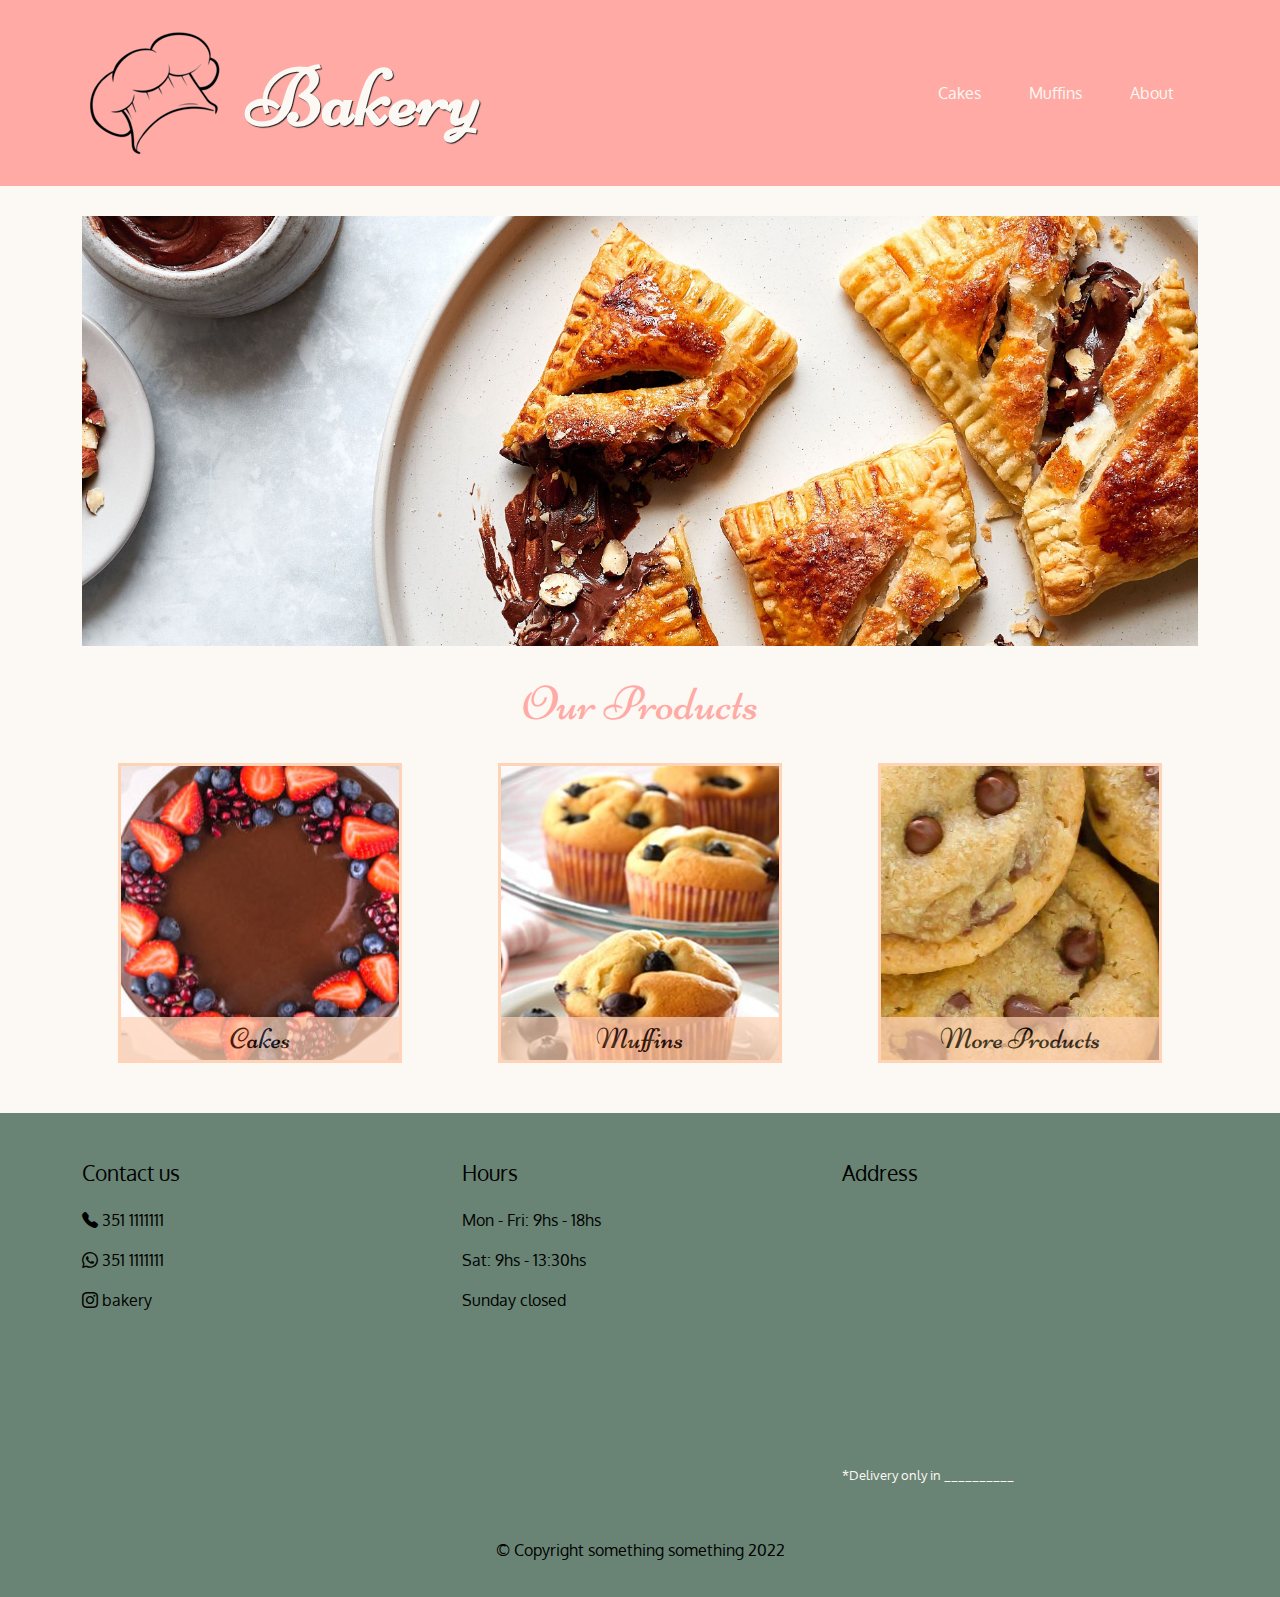
==== index.html @ cbf2c80a "Upload files" ====
<!doctype html>
<html lang="en">
  <head>
    <meta charset="utf-8">
    <meta name="viewport" content="width=device-width, initial-scale=1">
    <title>Bakery</title>
    <link rel="stylesheet" href="css/bootstrap.min.css">
    <link rel="stylesheet" href="css/styles.css">
    <link rel="preconnect" href="https://fonts.googleapis.com">
    <link rel="preconnect" href="https://fonts.gstatic.com" crossorigin>
    <link href="https://fonts.googleapis.com/css2?family=Oxygen:wght@300;400;700&display=swap" rel="stylesheet">
    <link href="https://fonts.googleapis.com/css2?family=Niconne&display=swap" rel="stylesheet">
    <link rel="stylesheet" href="https://cdn.jsdelivr.net/npm/bootstrap-icons@1.7.2/font/bootstrap-icons.css">    
</style>
  </head>
<body>
    <header>
        <nav id="header-nav" class="navbar navbar-default navbar-light">
            <div class="container">
                <div class="navbar-header">

                    <a href="index.html" class="float-start d-none d-md-block">
                        <div id="logo-img" alt="Logo image"></div>
                    </a>

                    <div class="navbar-brand">
                        <a href="index.html"><h1>Bakery</h1></a>
                    </div>

                </div> <!--End .navbar-header-->

<!-- NAVBAR TOGGLE ITEMS-->
                <button class="navbar-toggler d-md-none" type="button" data-bs-toggle="collapse" data-bs-target="#navbarSupportedContent" aria-controls="navbarSupportedContent" aria-expanded="false" aria-label="Toggle navigation">
                    <span class="navbar-toggler-icon"></span>
                </button>
                <div class="collapse navbar-collapse d-md-none" id="navbarSupportedContent">
                    <ul id="nav-list" class="navbar-nav float-none">
                        <li class="nav-item">
                            <a class="nav-link active" href="index.html">Home</a></li>
                        <li class="nav-item">
                            <a class="nav-link" href="cake-menu.html">Cakes</a></li>
                        <li class="nav-item">
                            <a class="nav-link" href="">Muffins</a></li>
                        <li class="nav-item">
                            <a class="nav-link" href="">About</a></li>
                    </ul><!--End #nav-list-->
                </div> <!--End navbar items md- -->

<!--NAVBAR ITEMS-->
                <div class="d-none d-md-block">
                    <ul id="nav-list" class="navbar-nav float-end list-group list-group-horizontal">
                        <li class="nav-item list-group-item">
                            <a class="nav-link" href="cake-menu.html">
                                <div>Cakes</div></a></li>
                        <li class="nav-item list-group-item">
                            <a class="nav-link" href="">
                                <div>Muffins</div></a></li>
                        <li class="nav-item list-group-item">
                            <a class="nav-link" href="">
                                <div>About</div></a></li>        
                    </ul> <!--End #nav-list-->
                </div> <!--End navbar items md+ -->

            </div> <!--End .container-->
        </nav> <!--End #header-nav-->
    </header>

    

    <div id="main-content" class="container">

            <!--JUMBOTRON-->
        <div class="jumbotron">
            <img src="images/jumbotron.jpg" alt="Picture of restaurant" class="img-fluid">
        </div>
        
        <h2>Our Products</h2>

        <!--TILES-->
        <div id="home-tiles" class="row">

            <div class="col-md-4 col-xs-12">
                <a href="cake-menu.html">
                    <div id="cake-tile"><span>Cakes</span></div>
                </a></div>

            <div class="col-md-4 col-xs-12">
                <a href="muffin-menu.html">
                    <div id="muffin-tile"><span>Muffins</span></div>
                </a></div>

            <div class="col-md-4 col-xs-12">
                <a href="more-products-menu.html">
                    <div id="more-products-tile"><span>More Products</span></div>
                </a></div>

        </div> <!--End #home-tiles-->
    </div><!--End #main-content-->

    <!--FOOTER-->
    <footer class="panel-footer">
        <div class="container">
            <div class="row">

                <section id="contact" class="col-sm-4">
                    <span>Contact us</span><br>
                    <a id="phone" href="tel:351 1111111">
                        <i class="bi-telephone-fill"></i><span> 351 1111111</span> </a> <br>
                    <i class="bi-whatsapp"></i> 351 1111111<br>
                    <i class="bi-instagram"></i> bakery
                    <hr class="d-block d-sm-none">
                </section> <!--End #contact-->

                <section id="hours" class="col-sm-4">
                    <span>Hours</span><br>
                    Mon - Fri: 9hs - 18hs<br>
                    Sat: 9hs - 13:30hs<br>
                    Sunday closed
                    <hr class="d-block d-sm-none">
                </section><!--End #hours-->

                <section id="address" class="col-sm-4">
                    <span>Address</span><br>
                    <a href="https://goo.gl/maps/Xf9P3nzcK1SXsa2G6" target="_blank">
                            <iframe src="https://www.google.com/maps/embed?pb=!1m18!1m12!1m3!1d13636.549228930187!2d-64.28550928831102!3d-31.299949891001837!2m3!1f0!2f0!3f0!3m2!1i1024!2i768!4f13.1!3m3!1m2!1s0x94329cf75ca7fb19%3A0x942d968762389d9a!2sVilla%20Allende%20Shopping%20-%20VAS!5e0!3m2!1ses!2sar!4v1642970836503!5m2!1ses!2sar"
                            width="100%" height="250" style="border:0;" allowfullscreen="" loading="lazy"></iframe></a>
                    <p>*Delivery only in __________</p>
                </section><!--End #address-->

            </div> <!--End .row-->
            <div class="text-center">&copy; Copyright something something 2022</div>
        </div> <!--End .container-->
    </footer>
        

  <!--JS try-->
  <script src="js/jquery-3.6.0.min.js"></script>
  <script src="js/bootstrap.min.js"></script>
  <script src="js/script.js"></script>
</body>
</html>
---- css/styles.css ----
/*https://colorhunt.co/palette/ffaaa5fcf8f3ffd3b6698474 COLOR PALETTE*/

body {
    font-size: 16px;
    color: #000;
    background-color: #FCF8F3;
    font-family: 'Oxygen', sans-serif;
}

/*HEADER*/
#header-nav{
    background-color: #FFAAA5;
}

#logo-img{
    background: url('../images/logo-xlg.png') no-repeat;
    width: 150px;
    height: 150px;
    margin: 10px 15px 10px 0;
}

.navbar-brand{
  padding-top: 20px;
}

.navbar-brand h1 { /*BAKERY NAME*/
  font-family: 'Niconne', cursive;
  color: #FCF8F3;
  font-size: 4em;
  font-weight: bold;
  text-shadow: 1px 1px 1px #222;
  margin-top: 10%;
  margin-bottom: 10%;
}
.navbar-brand a:hover, .navbar-brand a:link, .navbar-brand li:active, .navbar-brand a:visited {
  text-decoration: none;
}

#nav-list a { /*NAVBAR ITEMS*/
  color: #FCF8F3;
  text-align: center;
  padding-left: 8px;
  padding-right: 8px;
  padding-top: 20px;
  padding-bottom: 20px;
}
#nav-list a:hover, #nav-list .active {
  background: #FFD3B6;
  padding-left: 8px;
  padding-right: 8px;
  padding-top: 20px;
  padding-bottom: 20px;
}  
#nav-list li{
  background: transparent;
  border: none;
}

header{
  margin-bottom: 30px;
}/* End HEADER*/

/*JUMBOTRON*/
.container .jumbotron{
  margin-bottom: 30px;
}

/*TILES*/
#main-content > h2{ /*our products*/
  font-family: 'Niconne', cursive;
  color: #FFAAA5;
  text-align: center;
  font-size: 3em;
  margin-bottom: 30px;
}

#cake-tile, #muffin-tile, #more-products-tile{
  height: 300px;
  width: 80%;
  margin-bottom: 15px;
  margin-left: auto;
  margin-right: auto;
  position: relative;
  border: 3px solid #FFD3B6;
  overflow: hidden;
}
#cake-tile:hover, #muffin-tile:hover, #more-products-tile:hover{
  box-shadow: 0 1px 5px 1px #698474;
}

#cake-tile{
  background: url('../images/cake-tile.jpg') no-repeat;
  background-position: center;
}
#muffin-tile{
  background: url('../images/muffin-tile.jpg') no-repeat;
  background-position: center;
}
#more-products-tile{
  background: url('../images/more-products-tile.png') no-repeat;
  background-position: center;
}

#cake-tile span, #muffin-tile span, #more-products-tile span{
  position: absolute;
  bottom: 0;
  right: 0;
  width: 100%;
  text-align: center;
  font-size: 1.8em;
  font-family: 'Niconne', cursive;
  background-color: #FFD3B6;
  color: #000;
  opacity: .7;
} /* End TILES*/

/*FOOTER*/
.panel-footer{
  margin-top: 35px;
  padding-top: 35px;
  padding-bottom: 35px;
  background-color: #698474;
}
.panel-footer div.row{
  margin-bottom: 35px;
}
#hours, #address, #contact{
  line-height: 2.5;
}

#hours > span, #address > span, #contact > span { /*TITLES*/
  font-size: 1.3em;
}

#address p{ /* delivery in__*/
  color: #FCF8F3;
  font-size: .8em; 
  line-height: 1.8;
}
#contact #phone{
  color: #000;
  text-decoration: none;
} /*End FOOTER*/

/*CAKE-MENU PAGE*/
#cake-title{ /*MAIN TITLE*/
  color: #FFAAA5;
  font-family: 'Niconne', cursive;
  text-align: center;
  font-size: 3em;
  margin-top: 35px;
  margin-bottom: 50px;
}
.cake-item h2{ /*CAKES TITLE*/
  font-family: 'Niconne', cursive;
  font-size: 2em;
  margin-bottom: 10px;
}
.cake-item p{ /*CAKE DESCRIPTION*/
  font-style: italic;
}

.cake-img{
  text-align: center;
  margin-bottom: 15%;
}
.cake-item{
  margin-bottom: 15%;
} /*End CAKE-MENU PAGE*/

/*MEDIA QUERIES
https://getbootstrap.com/docs/5.0/layout/breakpoints/ */

/*Large and Medium Devices*/
@media (min-width: 768px) and (max-width: 1199px) {

  /* Header */
  #logo-img {
    background: url('../images/logo-lg.png') no-repeat;
    width: 100px;
    height: 100px;
    margin: 5px 5px 5px 0;
  }
  .navbar-brand h1{ /*Bakery name*/
    margin-top: 5px;
    font-size: 6vw;
  }
}

/*Small Devices*/
@media (min-width: 576px) and (max-width: 767px) {

  /* Header */
  .navbar-brand {
    padding-top: 10px;
    height: 80px;
  }
  .navbar-brand h1 { /*Bakery name*/
    font-size: 6vw;
  }

  /*Cake-menu page*/
  #cake-list .cake-item{
    margin-bottom: 0;
  }
}

/*Extra Small Devices*/
@media (max-width:575px){
  /*HEADER*/
  .navbar-brand h1{
    padding-top: 5px;
    font-size: 8vw;
  }

  /*Cake-menu page*/
  #cake-list .cake-item{
    margin-bottom: 0;
  }

  /*FOOTER*/
  .panel-footer section{
    margin-bottom: 30px;
    text-align: center;
  }

  .panel-footer section hr{
    width: 70%;
    margin: 30px auto 0 auto;
  }
}
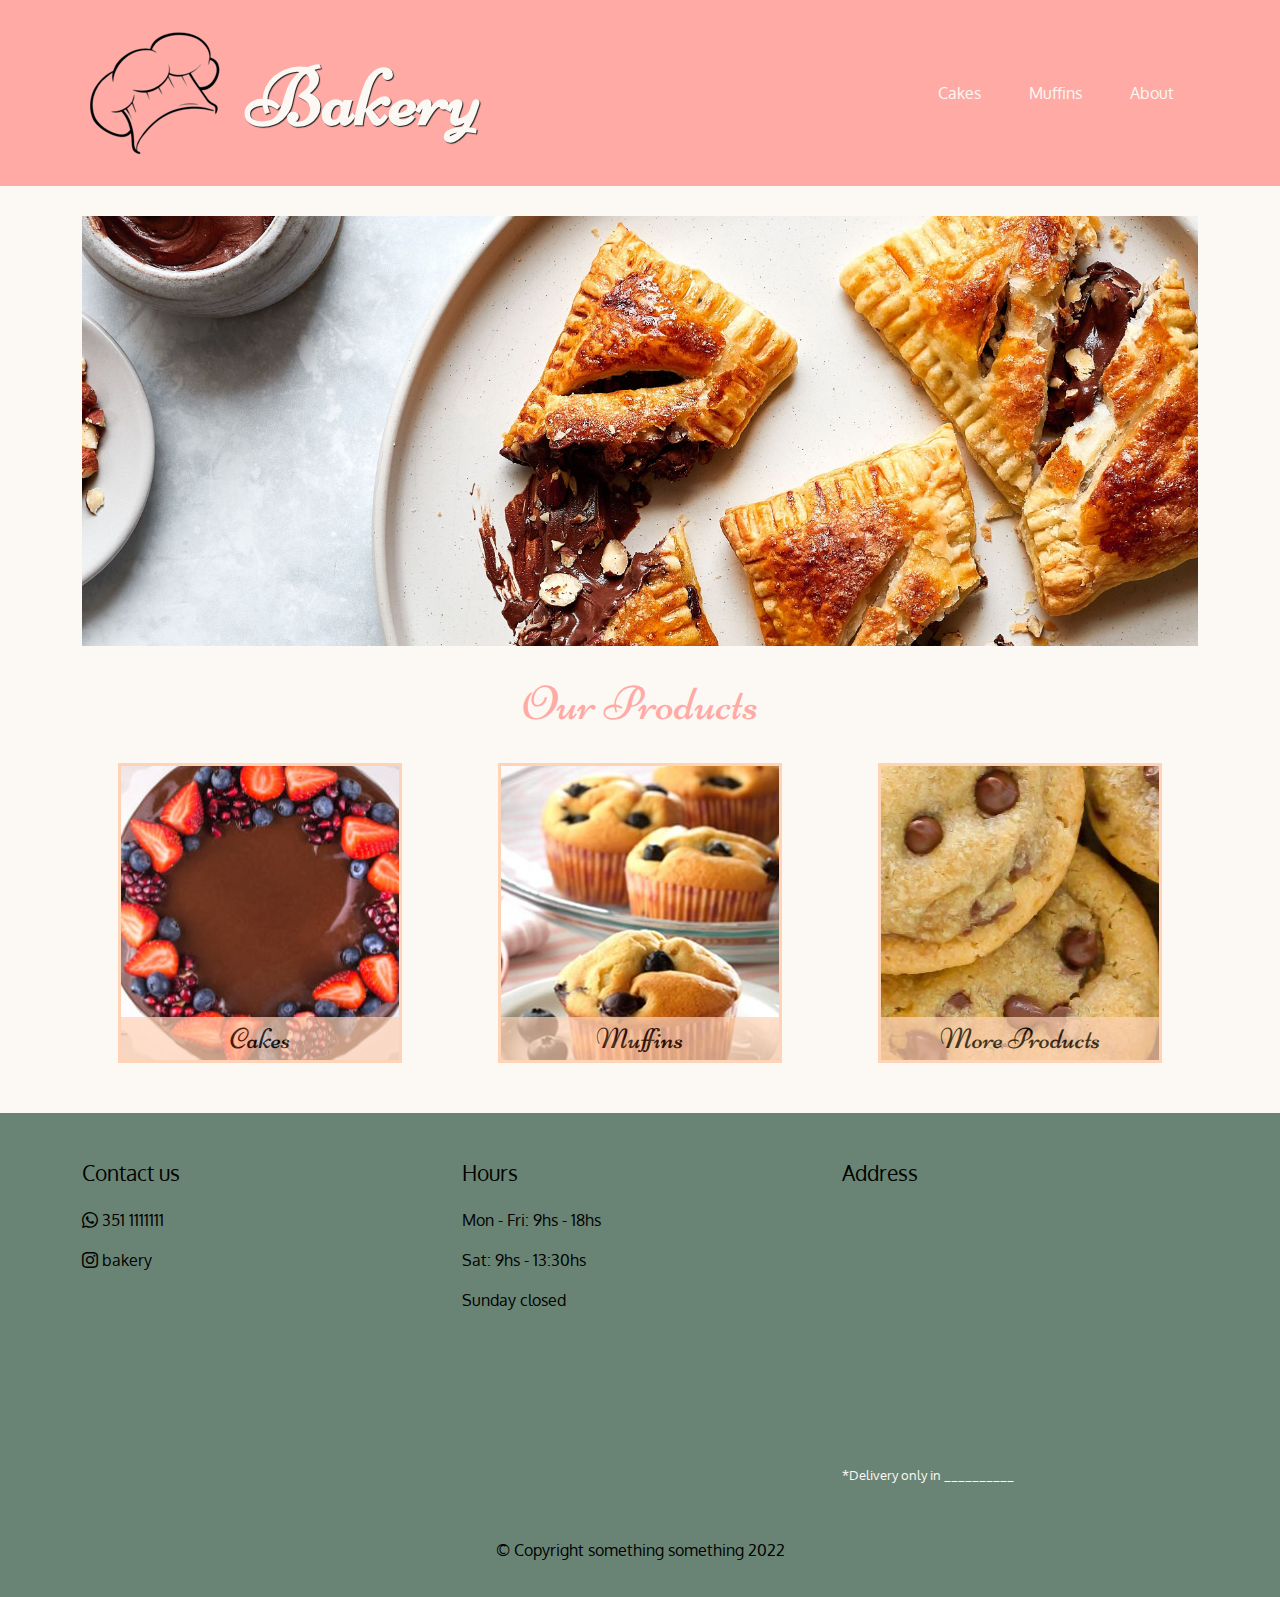
==== commit 533c30fd: "Update index.html" ====
--- a/index.html
+++ b/index.html
@@ -105,8 +105,7 @@
                 <section id="contact" class="col-sm-4">
                     <span>Contact us</span><br>
                     <a id="phone" href="tel:351 1111111">
-                        <i class="bi-telephone-fill"></i><span> 351 1111111</span> </a> <br>
-                    <i class="bi-whatsapp"></i> 351 1111111<br>
+                        <i class="bi-whatsapp"></i><span> 351 1111111</span> </a> <br>                    
                     <i class="bi-instagram"></i> bakery
                     <hr class="d-block d-sm-none">
                 </section> <!--End #contact-->
@@ -138,4 +137,4 @@
   <script src="js/bootstrap.min.js"></script>
   <script src="js/script.js"></script>
 </body>
-</html>+</html>
--- a/css/styles.css
+++ b/css/styles.css
@@ -137,7 +137,7 @@
   font-size: .8em; 
   line-height: 1.8;
 }
-#contact #phone{
+#contact #phone, #contact{
   color: #000;
   text-decoration: none;
 } /*End FOOTER*/
@@ -228,4 +228,4 @@
     width: 70%;
     margin: 30px auto 0 auto;
   }
-}+}
